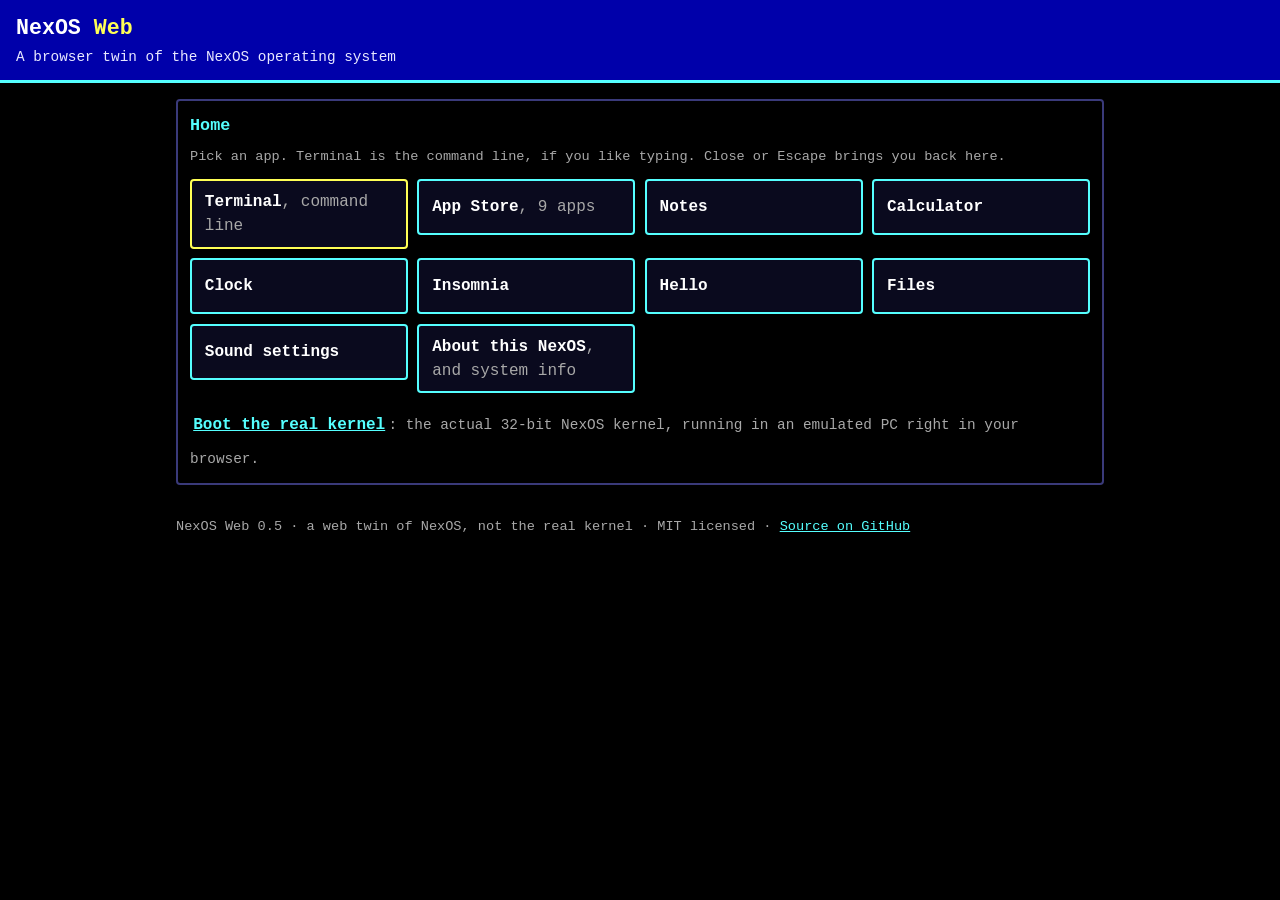
==== index.html @ 7f8d307a "Web twin: Home screen of app buttons (Terminal is one of them), merged About this NexOS window; keep" ====
<!doctype html>
<html lang="en">
<head>
<meta charset="utf-8">
<meta name="viewport" content="width=device-width, initial-scale=1">
<title>NexOS Web: a browser twin of NexOS</title>
<meta name="description" content="A screen-reader friendly browser twin of the NexOS operating system: the nexos shell, an App Store and native apps, with classic synthesized sounds. Works offline.">
<meta name="color-scheme" content="dark">
<meta name="theme-color" content="#0000aa">
<link rel="icon" href="data:,">
<link rel="stylesheet" href="styles.css">
<script src="script.js" defer></script>
</head>
<body>
<a class="skip" href="#main">Skip to main content</a>
<header class="bar">
  <h1>NexOS <span class="dim">Web</span></h1>
  <p class="tag">A browser twin of the NexOS operating system</p>
</header>

<main id="main">
  <section id="home" class="view" aria-labelledby="home-h">
    <h2 id="home-h" tabindex="-1">Home</h2>
    <p class="hint" id="home-hint">Pick an app. Terminal is the command line, if you like typing. Close or Escape brings you back here.</p>
    <ul id="launcher" class="launcher" aria-labelledby="home-h">
      <li class="static"><a class="launch-link" href="real/">Boot the real kernel</a><span class="hint">: the actual 32-bit NexOS kernel, running in an emulated PC right in your browser.</span></li>
    </ul>
  </section>

  <section id="terminal-view" class="view term" aria-labelledby="term-h" hidden>
    <div class="view-head"><h2 id="term-h" tabindex="-1">Terminal</h2><button type="button" class="close" data-close>Close Terminal</button></div>
    <div id="log" class="log" role="log" aria-live="polite" aria-relevant="additions" aria-label="Terminal output" tabindex="0">
      <div class="entry boot">
        <p class="ok">NexOS Web 0.5 (web twin of the NexOS kernel) - booting NexOS</p>
        <p><span class="ok">[ ok ]</span> shell, files, App Store and apps loaded</p>
        <p><span class="ok">[ ok ]</span> sound: synthesized, starts on your first key or tap</p>
        <p class="hi">Welcome to NexOS.</p>
        <p>Type <kbd>help</kbd> and press Enter, or use the buttons below the command line. Type <kbd>home</kbd> or press Escape to go back to Home.</p>
      </div>
    </div>

    <form id="cmd-form" class="cmdline" autocomplete="off">
      <label for="cmd" id="prompt-label"><span class="prompt" id="prompt" aria-hidden="true">nexos&gt;</span><span class="sr-only" id="cmd-label-text">Command</span></label>
      <input id="cmd" name="cmd" type="text" autocomplete="off" autocapitalize="off" autocorrect="off" spellcheck="false" enterkeyhint="send" aria-describedby="cmd-hint">
      <button type="submit" class="run">Run</button>
    </form>
    <p id="cmd-hint" class="hint">Enter runs. Up and Down arrows recall earlier commands.</p>

    <h3 id="choices-h">Quick buttons: <span id="mode-name">Shell</span></h3>
    <ul id="choices" class="choice-list" aria-labelledby="choices-h"></ul>
  </section>

  <section id="app-view" class="view app" aria-labelledby="app-h" hidden>
    <div class="view-head"><h2 id="app-h" tabindex="-1">App</h2><button type="button" class="close" data-close>Close</button></div>
    <div id="app-log" class="log app-log" role="log" aria-live="polite" aria-relevant="additions" aria-label="App output" tabindex="0"></div>
    <h3 id="app-choices-h" class="sr-only">Buttons</h3>
    <ul id="app-choices" class="choice-list" aria-labelledby="app-choices-h"></ul>
    <form id="app-form" class="cmdline" autocomplete="off">
      <label for="app-input" id="app-input-label">Type in App</label>
      <input id="app-input" name="app-input" type="text" autocomplete="off" autocapitalize="off" autocorrect="off" spellcheck="false" enterkeyhint="send">
      <button type="submit" class="run">Enter</button>
    </form>
  </section>

  <section id="about-view" class="view about" aria-labelledby="about-h" hidden>
    <div class="view-head"><h2 id="about-h" tabindex="-1">About this NexOS</h2><button type="button" class="close" data-close>Close</button></div>
    <div id="about-body"></div>
    <div class="sound-row"><button id="about-refresh" type="button">Refresh system info</button></div>
    <p id="about-status" class="sr-only" aria-live="polite" aria-atomic="true"></p>
  </section>

  <section id="sound-view" class="view sound" aria-labelledby="sound-h" hidden>
    <div class="view-head"><h2 id="sound-h" tabindex="-1">Sound settings</h2><button type="button" class="close" data-close>Close</button></div>
    <div class="sound-row">
      <label for="vol">Master volume</label>
      <input id="vol" type="range" min="0" max="150" step="5" value="100" aria-valuetext="100 percent">
      <output id="vol-out" for="vol">100%</output>
    </div>
    <div class="sound-row">
      <button id="mute" type="button" aria-pressed="false">Mute</button>
      <button id="test-sound" type="button">Play test chime</button>
    </div>
    <div class="sound-row">
      <input id="key-sounds" type="checkbox" checked aria-describedby="key-sounds-hint">
      <label for="key-sounds">Typing clicks</label>
      <span id="key-sounds-hint" class="hint">Every button already has its own sound. This turns just the key clicks on or off.</span>
    </div>
    <p id="sound-status" class="sr-only" aria-live="polite" aria-atomic="true"></p>
  </section>
</main>

<footer class="foot">
  <p>NexOS Web 0.5 · a web twin of NexOS, not the real kernel · MIT licensed · <a href="https://github.com/2three1y/nexos">Source on GitHub</a></p>
</footer>
<p id="note-status" class="sr-only" aria-live="assertive" aria-atomic="true"></p>
<p id="status" class="sr-only" aria-live="polite" aria-atomic="true"></p>
<div id="alert" class="sr-only" role="alert"></div>
</body>
</html>
---- styles.css ----
:root{
  --bg:#000; --fg:#c8c8c8; --hi:#fff; --dim:#a8a8a8;
  --blue:#0000aa; --cyan:#55ffff; --green:#55ff55; --yellow:#ffff55; --red:#ff6b6b; --magenta:#ff77ff;
  --panel:#0a0a1e; --line:#3a3a7a; --focus:#ffff55;
  --mono: ui-monospace, "SF Mono", Menlo, Consolas, "Liberation Mono", "Courier New", monospace;
}
*{box-sizing:border-box}
html{background:var(--bg);-webkit-text-size-adjust:100%}
body{margin:0;background:var(--bg);color:var(--fg);font:16px/1.5 var(--mono);overflow-x:hidden}
h1,h2{color:var(--hi);font-weight:700;margin:0}
h1{font-size:1.35rem}
h2{font-size:1.05rem;margin-bottom:.5rem;color:var(--cyan)}
a{color:var(--cyan)}
code,kbd{font-family:var(--mono);color:var(--yellow)}
kbd{border:1px solid var(--line);padding:0 .25em;border-radius:3px}
.sr-only{position:absolute!important;width:1px;height:1px;padding:0;margin:-1px;overflow:hidden;clip:rect(0 0 0 0);white-space:nowrap;border:0}
.skip{position:absolute;left:.5rem;top:-4rem;background:var(--yellow);color:#000;padding:.5rem .75rem;z-index:10;font-weight:700;text-decoration:none}
.skip:focus{top:.5rem}
:focus{outline:none}
:focus-visible,.skip:focus{outline:3px solid var(--focus);outline-offset:2px}
input:focus,button:focus,.log:focus,a:focus{outline:3px solid var(--focus);outline-offset:2px}
.bar{background:var(--blue);color:var(--hi);padding:.75rem 1rem;border-bottom:3px solid var(--cyan)}
.bar .dim{color:var(--yellow)}
.tag{margin:.15rem 0 0;color:#e8e8ff;font-size:.9rem}
main{max-width:60rem;margin:0 auto;padding:1rem}
.term{border:2px solid var(--line);background:var(--bg);padding:.5rem;border-radius:4px}
.log{min-height:14rem;max-height:58vh;overflow-y:auto;overflow-x:hidden;padding:.25rem .5rem;overflow-wrap:anywhere;word-break:break-word}
.log p{margin:0;white-space:pre-wrap}
.entry{padding:.35rem 0;border-bottom:1px dashed #222}
.entry:last-child{border-bottom:0}
.echo{color:var(--yellow)}
.ok{color:var(--green)} .hi{color:var(--hi)} .err{color:var(--red)} .info{color:var(--cyan)} .warm{color:var(--magenta)} .dimt{color:var(--dim)}
.cmdline{display:flex;align-items:center;gap:.5rem;margin-top:.5rem;border-top:2px solid var(--line);padding-top:.5rem}
.prompt{color:var(--yellow);font-weight:700;white-space:nowrap}
#cmd{flex:1;min-width:0;background:#000;color:var(--hi);border:2px solid var(--line);border-radius:3px;padding:.55rem .5rem;font:inherit;font-size:16px;caret-color:var(--yellow)}
button{font:inherit;cursor:pointer;background:var(--panel);color:var(--hi);border:2px solid var(--cyan);border-radius:4px;padding:.55rem .8rem;min-height:44px}
button:hover{background:#14144a}
button[aria-pressed="true"]{background:var(--yellow);color:#000;border-color:var(--yellow)}
.run{background:var(--blue)}
.hint{margin:.4rem 0 0;color:var(--dim);font-size:.85rem}
section+section{margin-top:1.25rem}
.choice-list{list-style:none;margin:0;padding:0;display:grid;grid-template-columns:repeat(auto-fill,minmax(10.5rem,1fr));gap:.5rem}
.choice-list button{width:100%;text-align:left}
.sound-row{display:flex;flex-wrap:wrap;align-items:center;gap:.75rem;margin:.5rem 0}
#vol{flex:1;min-width:8rem;accent-color:var(--yellow);height:44px}
#vol-out{min-width:3.5rem;color:var(--yellow)}
.about p{max-width:46rem}
.foot{max-width:60rem;margin:1rem auto 2rem;padding:0 1rem;color:var(--dim);font-size:.85rem}
@media (max-width:480px){
  body{font-size:15px}
  main{padding:.6rem}
  .log{max-height:52vh;min-height:12rem}
  .choice-list{grid-template-columns:1fr 1fr}
  .choice-list button{padding:.5rem .55rem}
}
@media (prefers-reduced-motion:no-preference){
  #cmd:focus{box-shadow:0 0 0 1px var(--yellow)}
  .entry.new{animation:fadein .25s ease-out}
  @keyframes fadein{from{opacity:.3}to{opacity:1}}
}
@media (prefers-reduced-motion:reduce){*{animation:none!important;transition:none!important;scroll-behavior:auto!important}}
@media (forced-colors:active){button,#cmd{border:2px solid ButtonText}}

.sound-row .hint{margin:0;flex-basis:100%}
#key-sounds{width:1.4rem;height:1.4rem;margin:0;accent-color:#ffd75f}

/* Home launcher and app windows */
h3{font-size:1rem;color:var(--cyan);margin:1rem 0 .5rem}
[hidden]{display:none!important}
.view{border:2px solid var(--line);background:var(--bg);padding:.75rem;border-radius:4px}
.view-head{display:flex;flex-wrap:wrap;align-items:center;justify-content:space-between;gap:.5rem;margin-bottom:.5rem}
.view-head h2{margin:0}
.close{border-color:var(--yellow)}
h2:focus{outline:3px solid var(--focus);outline-offset:2px}
.launcher{list-style:none;margin:.75rem 0 0;padding:0;display:grid;grid-template-columns:repeat(auto-fill,minmax(13rem,1fr));gap:.6rem}
.launcher button{width:100%;min-height:56px;text-align:left;font-weight:700}
.launcher .desc{font-weight:400;color:var(--dim)}
.launcher li:first-child button{border-color:var(--yellow)}
.app-log{min-height:10rem;max-height:46vh}
.view .choice-list{margin-top:.5rem}
#app-form label{color:var(--yellow);white-space:nowrap}
.facts{margin:0;display:grid;gap:.35rem}
.facts div{display:grid;grid-template-columns:minmax(8rem,12rem) 1fr;gap:.5rem;border-bottom:1px dashed #222;padding:.2rem 0}
.facts dt{color:var(--yellow)}
.facts dd{margin:0;overflow-wrap:anywhere}
.about p{max-width:46rem}
@media (max-width:480px){
  .launcher{grid-template-columns:1fr 1fr}
  .facts div{grid-template-columns:1fr}
  #app-form{flex-wrap:wrap}
  #app-form label{flex-basis:100%}
}
.launcher li.static{grid-column:1/-1}
.launch-link{display:inline-flex;align-items:center;min-height:44px;padding:.4rem .2rem;font-weight:700}
.launcher li.static .hint{display:inline;margin:0;font-size:.9rem}
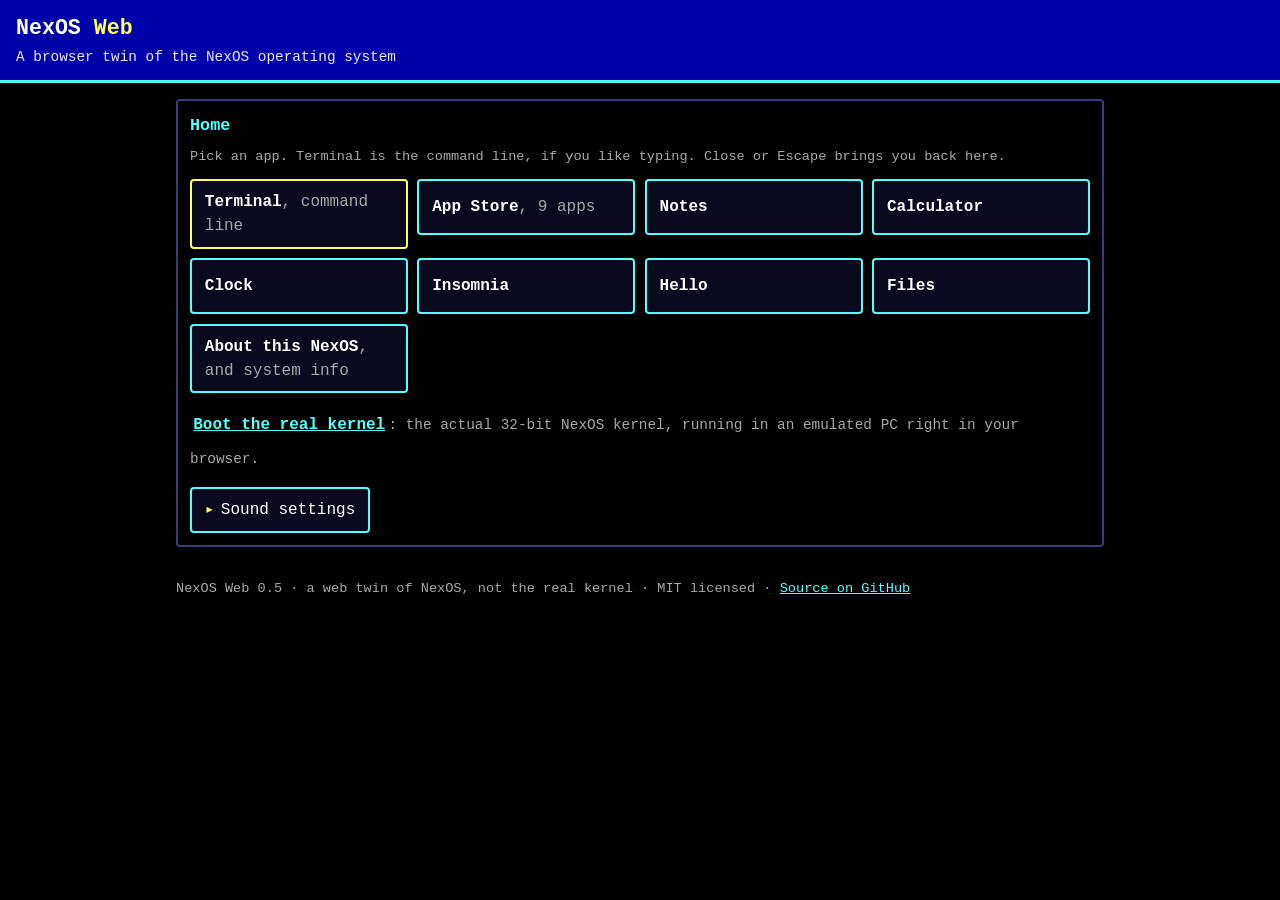
==== commit 87aaf064: "Web twin: Sound settings disclosure on Home with Listen to the beat; keeps the Boot the real kernel " ====
--- a/index.html
+++ b/index.html
@@ -25,6 +25,27 @@
     <ul id="launcher" class="launcher" aria-labelledby="home-h">
       <li class="static"><a class="launch-link" href="real/">Boot the real kernel</a><span class="hint">: the actual 32-bit NexOS kernel, running in an emulated PC right in your browser.</span></li>
     </ul>
+    <div class="disclosure">
+      <button id="sound-toggle" type="button" aria-expanded="false" aria-controls="sound-panel"><span class="tri" aria-hidden="true">&#9656;</span>Sound settings</button>
+    </div>
+    <div id="sound-panel" class="sound" role="group" aria-label="Sound settings" hidden>
+      <div class="sound-row">
+        <label for="vol">Master volume</label>
+        <input id="vol" type="range" min="0" max="150" step="5" value="100" aria-valuetext="100 percent">
+        <output id="vol-out" for="vol">100%</output>
+      </div>
+      <div class="sound-row">
+        <button id="mute" type="button" aria-pressed="false">Mute</button>
+        <button id="test-sound" type="button">Play test chime</button>
+        <button id="beat" type="button" aria-pressed="false">Listen to the beat</button>
+      </div>
+      <div class="sound-row">
+        <input id="key-sounds" type="checkbox" checked aria-describedby="key-sounds-hint">
+        <label for="key-sounds">Typing clicks</label>
+        <span id="key-sounds-hint" class="hint">Every button already has its own sound. This turns just the key clicks on or off.</span>
+      </div>
+      <p id="sound-status" class="sr-only" aria-live="polite" aria-atomic="true"></p>
+    </div>
   </section>
 
   <section id="terminal-view" class="view term" aria-labelledby="term-h" hidden>
@@ -69,29 +90,12 @@
     <p id="about-status" class="sr-only" aria-live="polite" aria-atomic="true"></p>
   </section>
 
-  <section id="sound-view" class="view sound" aria-labelledby="sound-h" hidden>
-    <div class="view-head"><h2 id="sound-h" tabindex="-1">Sound settings</h2><button type="button" class="close" data-close>Close</button></div>
-    <div class="sound-row">
-      <label for="vol">Master volume</label>
-      <input id="vol" type="range" min="0" max="150" step="5" value="100" aria-valuetext="100 percent">
-      <output id="vol-out" for="vol">100%</output>
-    </div>
-    <div class="sound-row">
-      <button id="mute" type="button" aria-pressed="false">Mute</button>
-      <button id="test-sound" type="button">Play test chime</button>
-    </div>
-    <div class="sound-row">
-      <input id="key-sounds" type="checkbox" checked aria-describedby="key-sounds-hint">
-      <label for="key-sounds">Typing clicks</label>
-      <span id="key-sounds-hint" class="hint">Every button already has its own sound. This turns just the key clicks on or off.</span>
-    </div>
-    <p id="sound-status" class="sr-only" aria-live="polite" aria-atomic="true"></p>
-  </section>
 </main>
 
 <footer class="foot">
   <p>NexOS Web 0.5 · a web twin of NexOS, not the real kernel · MIT licensed · <a href="https://github.com/2three1y/nexos">Source on GitHub</a></p>
 </footer>
+<audio id="beat-audio" preload="none" src="beat/nexos-beat.m4a"></audio>
 <p id="note-status" class="sr-only" aria-live="assertive" aria-atomic="true"></p>
 <p id="status" class="sr-only" aria-live="polite" aria-atomic="true"></p>
 <div id="alert" class="sr-only" role="alert"></div>
--- a/styles.css
+++ b/styles.css
@@ -93,3 +93,7 @@
 .launcher li.static{grid-column:1/-1}
 .launch-link{display:inline-flex;align-items:center;min-height:44px;padding:.4rem .2rem;font-weight:700}
 .launcher li.static .hint{display:inline;margin:0;font-size:.9rem}
+.disclosure{margin-top:1rem}
+#sound-toggle .tri{color:var(--yellow);display:inline-block;margin-right:.4rem;transition:transform .15s}
+#sound-toggle[aria-expanded="true"] .tri{transform:rotate(90deg)}
+#sound-panel{margin-top:.5rem;border-top:2px solid var(--line);padding-top:.25rem}
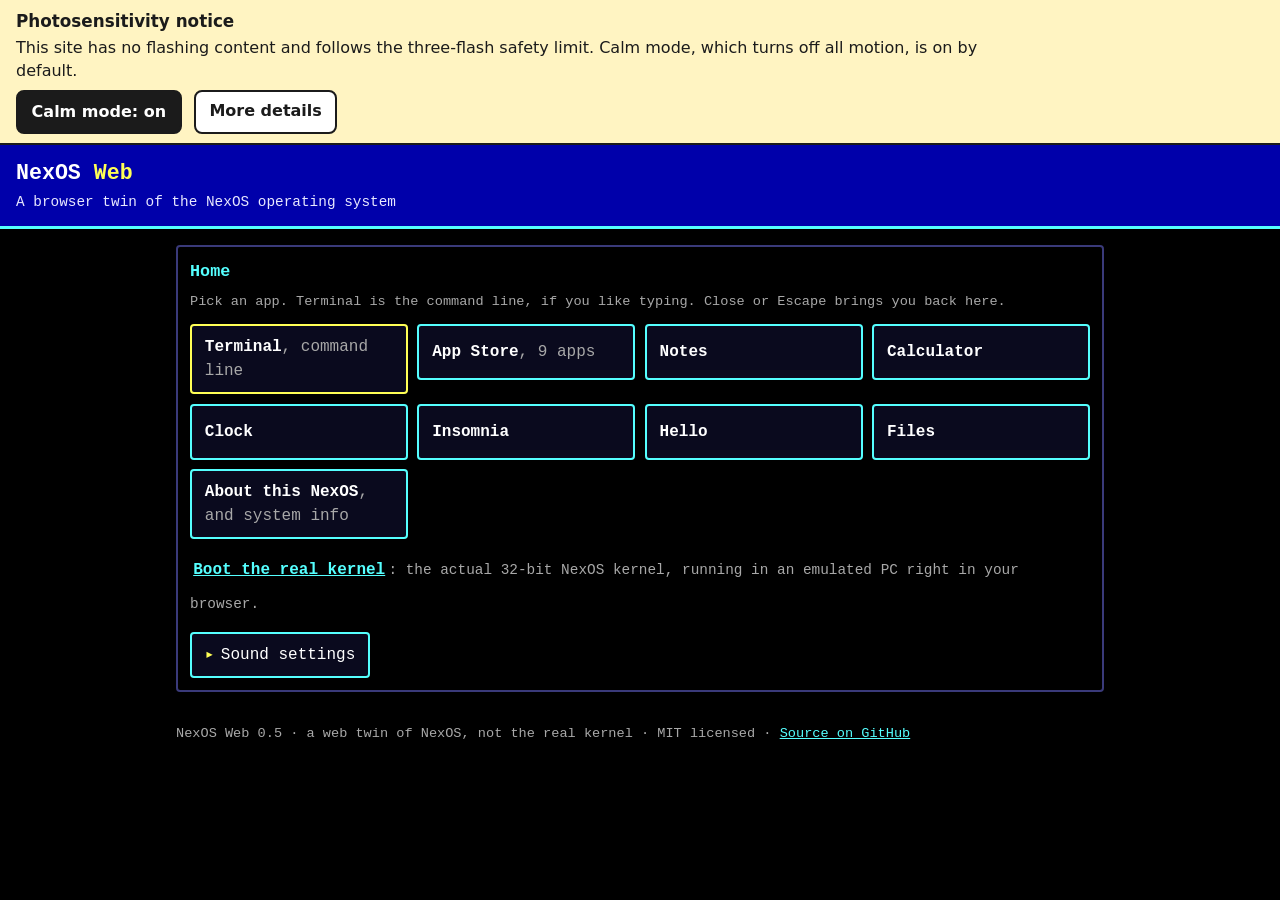
==== commit eb513f69: "Photosensitivity notice, Calm mode, and battery savers - index.html, real/index.html: a "Photosensit" ====
--- a/index.html
+++ b/index.html
@@ -10,9 +10,69 @@
 <link rel="icon" href="data:,">
 <link rel="stylesheet" href="styles.css">
 <script src="script.js" defer></script>
+<style id="ps-style">
+/* Photosensitivity notice + Calm mode (no flashing; motion off under Calm mode or the system Reduce Motion setting) */
+#ps-notice{box-sizing:border-box;display:block;width:100%;margin:0;padding:.7rem 1rem .6rem;background:#fff4c2;color:#1b1b1b;border-bottom:2px solid #1b1b1b;font:1rem/1.45 system-ui,-apple-system,"Segoe UI",Roboto,sans-serif;text-align:left;position:relative;z-index:60;min-height:0}
+#ps-notice *{box-sizing:border-box;color:#1b1b1b;font-family:inherit;letter-spacing:normal;text-transform:none;text-shadow:none;-webkit-text-fill-color:#1b1b1b}
+#ps-notice h2{font-size:1.05rem;font-weight:700;line-height:1.3;margin:0 0 .2rem;padding:0;border:0;background:none}
+#ps-notice p{margin:0 0 .45rem;padding:0;max-width:62rem;font-size:1rem}
+#ps-notice .ps-row{display:flex;flex-wrap:wrap;gap:.5rem .75rem;align-items:flex-start}
+#ps-notice button,#ps-notice summary{font:600 1rem/1.2 system-ui,-apple-system,"Segoe UI",Roboto,sans-serif;cursor:pointer;background:#fff;border:2px solid #1b1b1b;border-radius:8px;padding:.55rem .85rem;min-height:44px;margin:0;box-shadow:none;width:auto;transform:none}
+#ps-notice button[aria-pressed="true"]{background:#1b1b1b;color:#fff;-webkit-text-fill-color:#fff}
+#ps-notice button[aria-pressed="true"] *{color:#fff;-webkit-text-fill-color:#fff}
+#ps-notice summary{display:inline-block;list-style-position:inside}
+#ps-notice details{flex:1 1 16rem;min-width:0}
+#ps-notice details > div{margin-top:.5rem;padding:.6rem .8rem;background:#fffdf3;border:1px solid #1b1b1b;border-radius:8px;max-width:62rem}
+#ps-notice ul{margin:.2rem 0 .3rem 1.2rem;padding:0}
+#ps-notice li{margin:.2rem 0}
+#ps-notice a{text-decoration:underline}
+#ps-notice :focus-visible{outline:3px solid #1b1b1b;outline-offset:2px;box-shadow:0 0 0 6px #fff4c2}
+#ps-notice .ps-sr{position:absolute;width:1px;height:1px;margin:-1px;padding:0;overflow:hidden;clip:rect(0 0 0 0);white-space:nowrap;border:0}
+html.calm *,html.calm *::before,html.calm *::after{animation-duration:.001ms!important;animation-delay:0s!important;animation-iteration-count:1!important;transition-duration:.001ms!important;transition-delay:0s!important;scroll-behavior:auto!important}
+@media (prefers-reduced-motion:reduce){*,*::before,*::after{animation-duration:.001ms!important;animation-delay:0s!important;animation-iteration-count:1!important;transition-duration:.001ms!important;transition-delay:0s!important;scroll-behavior:auto!important}}
+html.ps-hidden *,html.ps-hidden *::before,html.ps-hidden *::after{animation-play-state:paused!important}
+</style>
+<script id="ps-script">
+/* Calm mode: ON unless the visitor turns it off (remembered on this device). The system Reduce Motion setting always wins. */
+(function(){var K="calm-mode",d=document.documentElement,mq=window.matchMedia?window.matchMedia("(prefers-reduced-motion: reduce)"):{matches:false};
+function pref(){try{return localStorage.getItem(K)!=="off";}catch(e){return true;}}
+window.calmMode=function(){return !!mq.matches||pref();};
+function sync(say){var on=window.calmMode();d.classList.toggle("calm",on);var b=document.getElementById("ps-calm"),s=document.getElementById("ps-state"),st=document.getElementById("ps-status");
+if(b)b.setAttribute("aria-pressed",String(on));if(s)s.textContent=on?"on":"off";
+if(say&&st){st.textContent="";setTimeout(function(){st.textContent=on?(mq.matches&&!pref()?"Motion stays off because your device's Reduce Motion setting is on.":"Calm mode on. Motion is off."):"Calm mode off. Motion is on.";},50);}
+try{document.dispatchEvent(new CustomEvent("calmchange",{detail:{calm:on}}));}catch(e){}}
+window.__psSync=sync;sync(false);
+if(mq.addEventListener)mq.addEventListener("change",function(){sync(false);});else if(mq.addListener)mq.addListener(function(){sync(false);});
+document.addEventListener("visibilitychange",function(){d.classList.toggle("ps-hidden",document.hidden);});
+document.addEventListener("click",function(e){var b=e.target&&e.target.closest&&e.target.closest("#ps-calm");if(!b)return;var on=b.getAttribute("aria-pressed")==="true";try{localStorage.setItem(K,on?"off":"on");}catch(x){}sync(true);});
+document.addEventListener("DOMContentLoaded",function(){sync(false);});})();
+</script>
 </head>
 <body>
 <a class="skip" href="#main">Skip to main content</a>
+<section id="ps-notice" aria-labelledby="ps-title">
+  <h2 id="ps-title">Photosensitivity notice</h2>
+  <p>This site has no flashing content and follows the three-flash safety limit. Calm mode, which turns off all motion, is on by default.</p>
+  <div class="ps-row">
+  <button type="button" id="ps-calm" aria-pressed="true">Calm mode<span aria-hidden="true">: <span id="ps-state">on</span></span></button>
+  <details>
+    <summary>More details</summary>
+    <div>
+    <ul>
+      <li>What was checked: every animation, transition and script on this page, plus a frame-by-frame screen recording measured against the WCAG 2.3.1 limits (no more than three flashes in any second, including red flashes).</li>
+      <li>What moves: new lines in Terminal fade in over a quarter of a second. Nothing flashes or blinks.</li>
+      <li>Calm mode turns off all motion. It starts on, and your choice is remembered on this device.</li>
+      <li>Your device's Reduce Motion setting is always honoured: when it is on, nothing animates, even with Calm mode off.</li>
+      <li>Sound plays only after you press something. Mute and volume are under Sound settings, or type <code>mute</code> in Terminal. Sound pauses when this tab is in the background, unless a soundscape or the beat is playing.</li>
+      <li>This was tested with automated measurement, not a clinical tool like PEAT, and not on every device.</li>
+    </ul>
+    <p>If anything here ever flickers, please <a href="https://github.com/2three1y/nexos/issues">report it on GitHub</a>.</p>
+    </div>
+  </details>
+  </div>
+  <p id="ps-status" class="ps-sr" role="status" aria-live="polite"></p>
+</section>
+
 <header class="bar">
   <h1>NexOS <span class="dim">Web</span></h1>
   <p class="tag">A browser twin of the NexOS operating system</p>
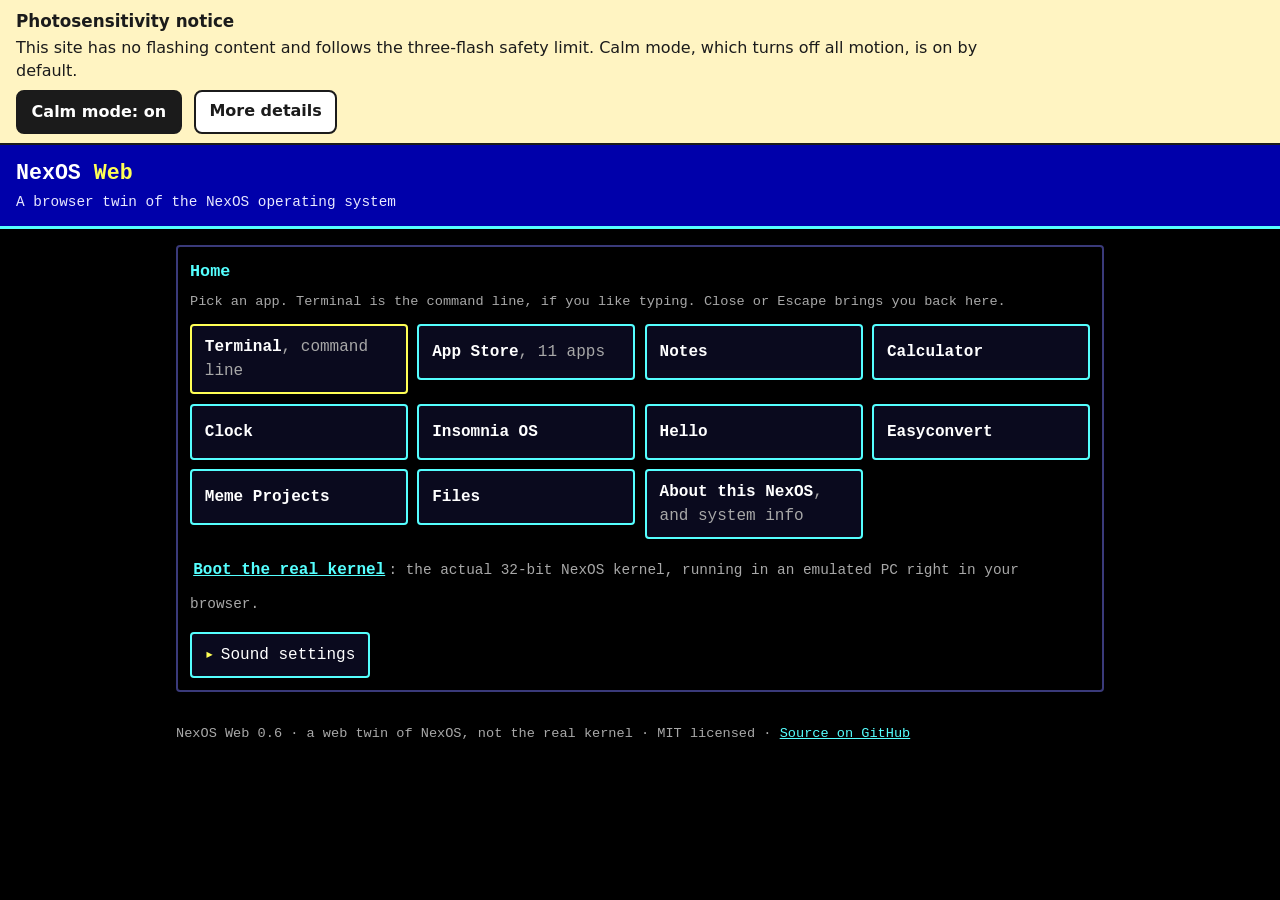
==== commit 239151ae: "NexOS Web 0.6: Insomnia OS, Easyconvert and Meme Projects as apps, beat style picker - Insomnia OS: " ====
--- a/index.html
+++ b/index.html
@@ -60,7 +60,7 @@
     <div>
     <ul>
       <li>What was checked: every animation, transition and script on this page, plus a frame-by-frame screen recording measured against the WCAG 2.3.1 limits (no more than three flashes in any second, including red flashes).</li>
-      <li>What moves: new lines in Terminal fade in over a quarter of a second. Nothing flashes or blinks.</li>
+      <li>What moves: new lines in Terminal fade in over a quarter of a second. In Insomnia OS, windows pop open, the sheep hops, the night screen fades and the Starfield screensaver drifts; with Calm mode on, all of that stops and the Starfield is a still picture. Easyconvert and Meme Projects have no motion of their own beyond Calm-safe transitions. Nothing flashes or blinks.</li>
       <li>Calm mode turns off all motion. It starts on, and your choice is remembered on this device.</li>
       <li>Your device's Reduce Motion setting is always honoured: when it is on, nothing animates, even with Calm mode off.</li>
       <li>Sound plays only after you press something. Mute and volume are under Sound settings, or type <code>mute</code> in Terminal. Sound pauses when this tab is in the background, unless a soundscape or the beat is playing.</li>
@@ -98,6 +98,8 @@
         <button id="mute" type="button" aria-pressed="false">Mute</button>
         <button id="test-sound" type="button">Play test chime</button>
         <button id="beat" type="button" aria-pressed="false">Listen to the beat</button>
+        <label for="beat-genre">Beat style</label>
+        <select id="beat-genre"><option value="original">Original</option></select>
       </div>
       <div class="sound-row">
         <input id="key-sounds" type="checkbox" checked aria-describedby="key-sounds-hint">
@@ -112,7 +114,7 @@
     <div class="view-head"><h2 id="term-h" tabindex="-1">Terminal</h2><button type="button" class="close" data-close>Close Terminal</button></div>
     <div id="log" class="log" role="log" aria-live="polite" aria-relevant="additions" aria-label="Terminal output" tabindex="0">
       <div class="entry boot">
-        <p class="ok">NexOS Web 0.5 (web twin of the NexOS kernel) - booting NexOS</p>
+        <p class="ok">NexOS Web 0.6 (web twin of the NexOS kernel) - booting NexOS</p>
         <p><span class="ok">[ ok ]</span> shell, files, App Store and apps loaded</p>
         <p><span class="ok">[ ok ]</span> sound: synthesized, starts on your first key or tap</p>
         <p class="hi">Welcome to NexOS.</p>
@@ -150,10 +152,37 @@
     <p id="about-status" class="sr-only" aria-live="polite" aria-atomic="true"></p>
   </section>
 
+  <section id="insomnia-view" class="view embed-app" aria-labelledby="ins-h" hidden>
+    <div class="view-head"><h2 id="ins-h" tabindex="-1">Insomnia OS</h2><button type="button" class="close" data-close>Close</button></div>
+    <p class="src-link"><a href="https://github.com/2three1y/insomnia-os">View source for Insomnia OS on GitHub</a></p>
+    <p class="hint" id="ins-hint">The full Insomnia OS, the same as its own site. Escape on its desktop, or Close, brings you back to Home. A soundscape you start keeps playing after you close it, so it can help you fall asleep; open Insomnia OS again to stop it.</p>
+    <iframe id="ins-frame" class="app-frame" title="Insomnia OS" data-src="apps/insomnia/index.html" aria-describedby="ins-hint"></iframe>
+  </section>
+
+  <section id="easyconvert-view" class="view ec" aria-labelledby="ec-h" hidden>
+    <div class="view-head"><h2 id="ec-h" tabindex="-1">Easyconvert</h2><button type="button" class="close" data-close>Close</button></div>
+    <p class="src-link"><a href="https://github.com/2three1y/Easyconvert">View source for Easyconvert on GitHub</a></p>
+    <p class="hint">Convert files right in your browser. Nothing is uploaded: your files are read and converted on this device.</p>
+    <div class="ec-field"><label for="ec-input">Files to convert</label><input id="ec-input" type="file" multiple></div>
+    <div class="ec-field"><label for="ec-format">Convert to</label>
+      <select id="ec-format"><option value="txt">TXT / Markdown</option><option value="docx">DOCX</option><option value="zip">ZIP archive</option><option value="pdf">PDF</option><option value="json">JSON</option><option value="html">HTML</option></select></div>
+    <div class="sound-row"><button id="ec-convert" type="button">Convert</button><button id="ec-download-all" type="button">Download all</button></div>
+    <h3 id="ec-files-h">Your files</h3>
+    <div id="ec-list" class="ec-list"></div>
+    <p id="ec-status" class="ec-status" role="status" aria-live="polite" aria-atomic="true"></p>
+  </section>
+
+  <section id="memes-view" class="view embed-app" aria-labelledby="memes-h" hidden>
+    <div class="view-head"><h2 id="memes-h" tabindex="-1">Meme Projects</h2><button type="button" class="close" data-close>Close</button></div>
+    <p class="src-link"><a href="https://github.com/2three1y/memeprojects">View source for Meme Projects on GitHub</a></p>
+    <p class="hint" id="memes-hint">The Meme Projects chaos tool suite, the same as its own site. Escape, or Close, brings you back to Home.</p>
+    <iframe id="memes-frame" class="app-frame" title="Meme Projects" data-src="apps/memeprojects/index.html" aria-describedby="memes-hint"></iframe>
+  </section>
+
 </main>
 
 <footer class="foot">
-  <p>NexOS Web 0.5 · a web twin of NexOS, not the real kernel · MIT licensed · <a href="https://github.com/2three1y/nexos">Source on GitHub</a></p>
+  <p>NexOS Web 0.6 · a web twin of NexOS, not the real kernel · MIT licensed · <a href="https://github.com/2three1y/nexos">Source on GitHub</a></p>
 </footer>
 <audio id="beat-audio" preload="none" src="beat/nexos-beat.m4a"></audio>
 <p id="note-status" class="sr-only" aria-live="assertive" aria-atomic="true"></p>
--- a/styles.css
+++ b/styles.css
@@ -97,3 +97,25 @@
 #sound-toggle .tri{color:var(--yellow);display:inline-block;margin-right:.4rem;transition:transform .15s}
 #sound-toggle[aria-expanded="true"] .tri{transform:rotate(90deg)}
 #sound-panel{margin-top:.5rem;border-top:2px solid var(--line);padding-top:.25rem}
+
+/* Beat style picker */
+#beat-genre,#ec-format{font:inherit;background:#000;color:var(--hi);border:2px solid var(--cyan);border-radius:4px;padding:.45rem .5rem;min-height:44px;max-width:100%}
+#beat-genre:focus,#ec-format:focus,#ec-input:focus{outline:3px solid var(--focus);outline-offset:2px}
+
+/* Apps with their own window: Insomnia OS and Meme Projects (their sites' own files, framed), Easyconvert (native) */
+.src-link{margin:0 0 .4rem}
+.src-link a{display:inline-flex;align-items:center;min-height:44px;font-weight:700}
+.app-frame{display:block;width:100%;height:100vh;height:100svh;min-height:520px;max-height:1000px;margin-top:.6rem;border:2px solid var(--line);border-radius:4px;background:#000}
+#easyconvert-view .ec-field{display:flex;flex-wrap:wrap;align-items:center;gap:.5rem .75rem;margin:.6rem 0}
+#easyconvert-view .ec-field label{color:var(--yellow);min-width:9rem}
+#ec-input{font:inherit;color:var(--hi);max-width:100%;min-height:44px}
+#ec-input::file-selector-button{font:inherit;background:var(--panel);color:var(--hi);border:2px solid var(--cyan);border-radius:4px;padding:.5rem .8rem;min-height:44px;margin-right:.6rem;cursor:pointer}
+.ec-files{list-style:none;margin:0;padding:0;display:grid;gap:.6rem}
+.ec-files li{border:1px solid var(--line);border-radius:4px;padding:.5rem}
+.ec-actions{display:flex;flex-wrap:wrap;gap:.5rem}
+.ec-actions .ec-name{flex:1 1 12rem;text-align:left;overflow-wrap:anywhere;min-width:0}
+.ec-files pre{margin:.5rem 0 0;padding:.5rem;background:#050514;border:1px solid var(--line);white-space:pre-wrap;overflow-wrap:anywhere;word-break:break-word;max-height:16rem;overflow-y:auto;overflow-x:hidden;font:inherit;font-size:.9rem;color:var(--fg)}
+.ec-files pre:focus{outline:3px solid var(--focus);outline-offset:2px}
+.ec-status{min-height:1.5em;color:var(--green);margin:.6rem 0 0}
+.ec-list > p{margin:0;color:var(--dim)}
+@media (max-width:480px){ #easyconvert-view .ec-field label{flex-basis:100%} }
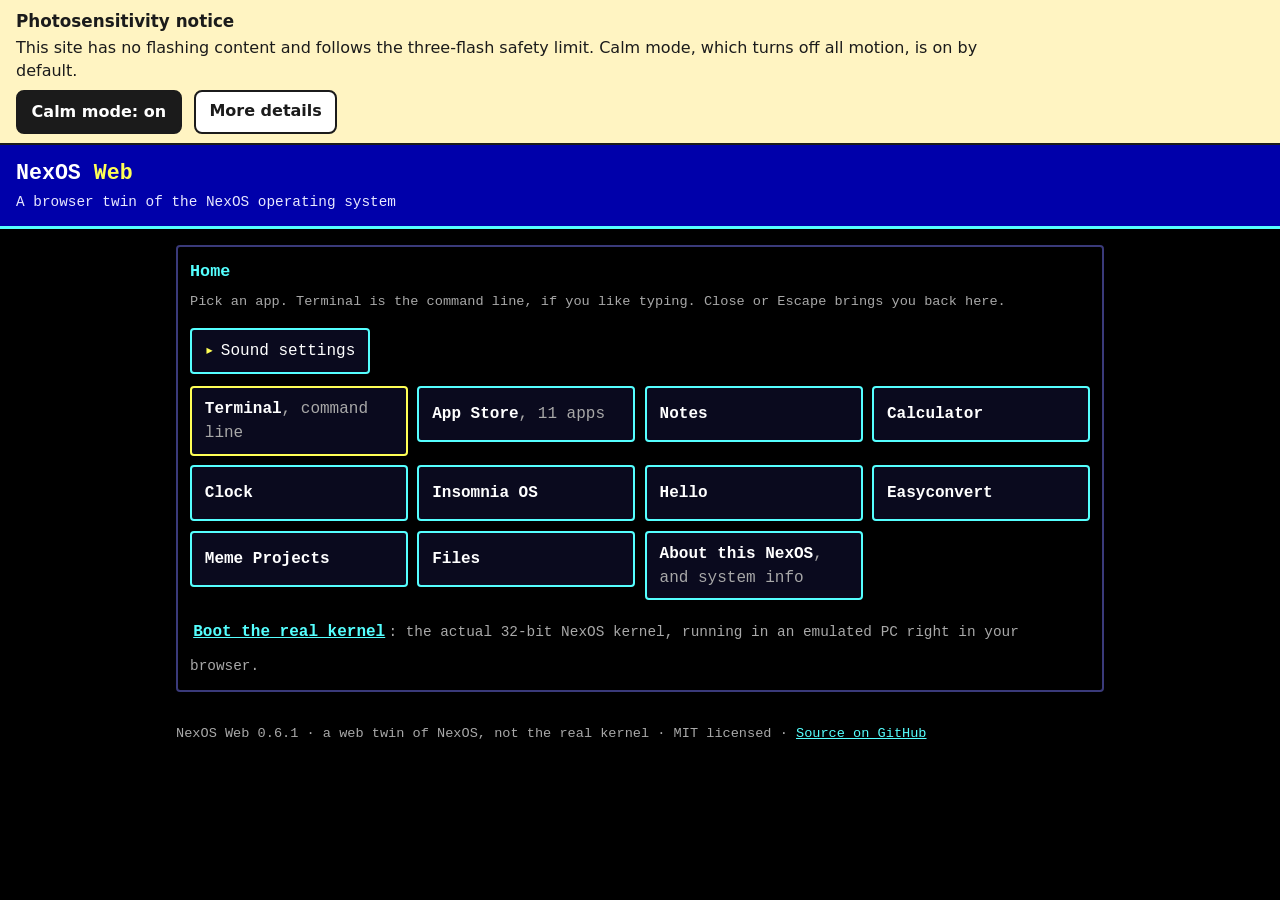
==== commit ca1a3658: "NexOS 0.6.1: short Terminal welcome (no boot status lines), Sound settings right under the Home head" ====
--- a/index.html
+++ b/index.html
@@ -82,9 +82,6 @@
   <section id="home" class="view" aria-labelledby="home-h">
     <h2 id="home-h" tabindex="-1">Home</h2>
     <p class="hint" id="home-hint">Pick an app. Terminal is the command line, if you like typing. Close or Escape brings you back here.</p>
-    <ul id="launcher" class="launcher" aria-labelledby="home-h">
-      <li class="static"><a class="launch-link" href="real/">Boot the real kernel</a><span class="hint">: the actual 32-bit NexOS kernel, running in an emulated PC right in your browser.</span></li>
-    </ul>
     <div class="disclosure">
       <button id="sound-toggle" type="button" aria-expanded="false" aria-controls="sound-panel"><span class="tri" aria-hidden="true">&#9656;</span>Sound settings</button>
     </div>
@@ -108,17 +105,16 @@
       </div>
       <p id="sound-status" class="sr-only" aria-live="polite" aria-atomic="true"></p>
     </div>
+    <ul id="launcher" class="launcher" aria-labelledby="home-h">
+      <li class="static"><a class="launch-link" href="real/">Boot the real kernel</a><span class="hint">: the actual 32-bit NexOS kernel, running in an emulated PC right in your browser.</span></li>
+    </ul>
   </section>
 
   <section id="terminal-view" class="view term" aria-labelledby="term-h" hidden>
     <div class="view-head"><h2 id="term-h" tabindex="-1">Terminal</h2><button type="button" class="close" data-close>Close Terminal</button></div>
     <div id="log" class="log" role="log" aria-live="polite" aria-relevant="additions" aria-label="Terminal output" tabindex="0">
       <div class="entry boot">
-        <p class="ok">NexOS Web 0.6 (web twin of the NexOS kernel) - booting NexOS</p>
-        <p><span class="ok">[ ok ]</span> shell, files, App Store and apps loaded</p>
-        <p><span class="ok">[ ok ]</span> sound: synthesized, starts on your first key or tap</p>
-        <p class="hi">Welcome to NexOS.</p>
-        <p>Type <kbd>help</kbd> and press Enter, or use the buttons below the command line. Type <kbd>home</kbd> or press Escape to go back to Home.</p>
+        <p class="hi">Welcome to NexOS. Type <kbd>help</kbd> and press Enter.</p>
       </div>
     </div>
 
@@ -182,7 +178,7 @@
 </main>
 
 <footer class="foot">
-  <p>NexOS Web 0.6 · a web twin of NexOS, not the real kernel · MIT licensed · <a href="https://github.com/2three1y/nexos">Source on GitHub</a></p>
+  <p>NexOS Web 0.6.1 · a web twin of NexOS, not the real kernel · MIT licensed · <a href="https://github.com/2three1y/nexos">Source on GitHub</a></p>
 </footer>
 <audio id="beat-audio" preload="none" src="beat/nexos-beat.m4a"></audio>
 <p id="note-status" class="sr-only" aria-live="assertive" aria-atomic="true"></p>
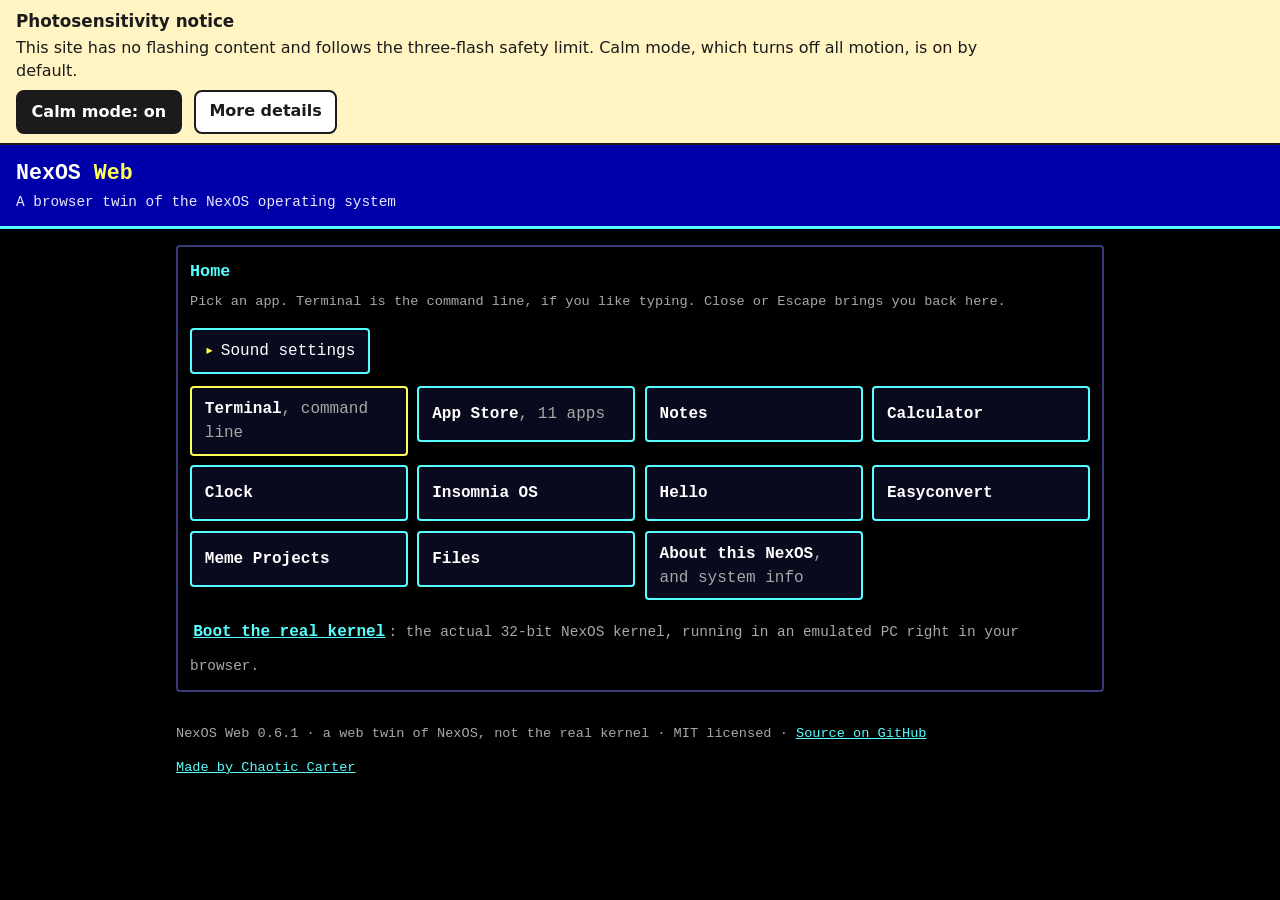
==== commit dba1e4bd: "Add Made by link to footer" ====
--- a/index.html
+++ b/index.html
@@ -1,5 +1,5 @@
 <!doctype html>
-<html lang="en">
+<html lang="en-US">
 <head>
 <meta charset="utf-8">
 <meta name="viewport" content="width=device-width, initial-scale=1">
@@ -179,6 +179,7 @@
 
 <footer class="foot">
   <p>NexOS Web 0.6.1 · a web twin of NexOS, not the real kernel · MIT licensed · <a href="https://github.com/2three1y/nexos">Source on GitHub</a></p>
+  <p><a href="https://2three1y.github.io/">Made by Chaotic Carter</a></p>
 </footer>
 <audio id="beat-audio" preload="none" src="beat/nexos-beat.m4a"></audio>
 <p id="note-status" class="sr-only" aria-live="assertive" aria-atomic="true"></p>
